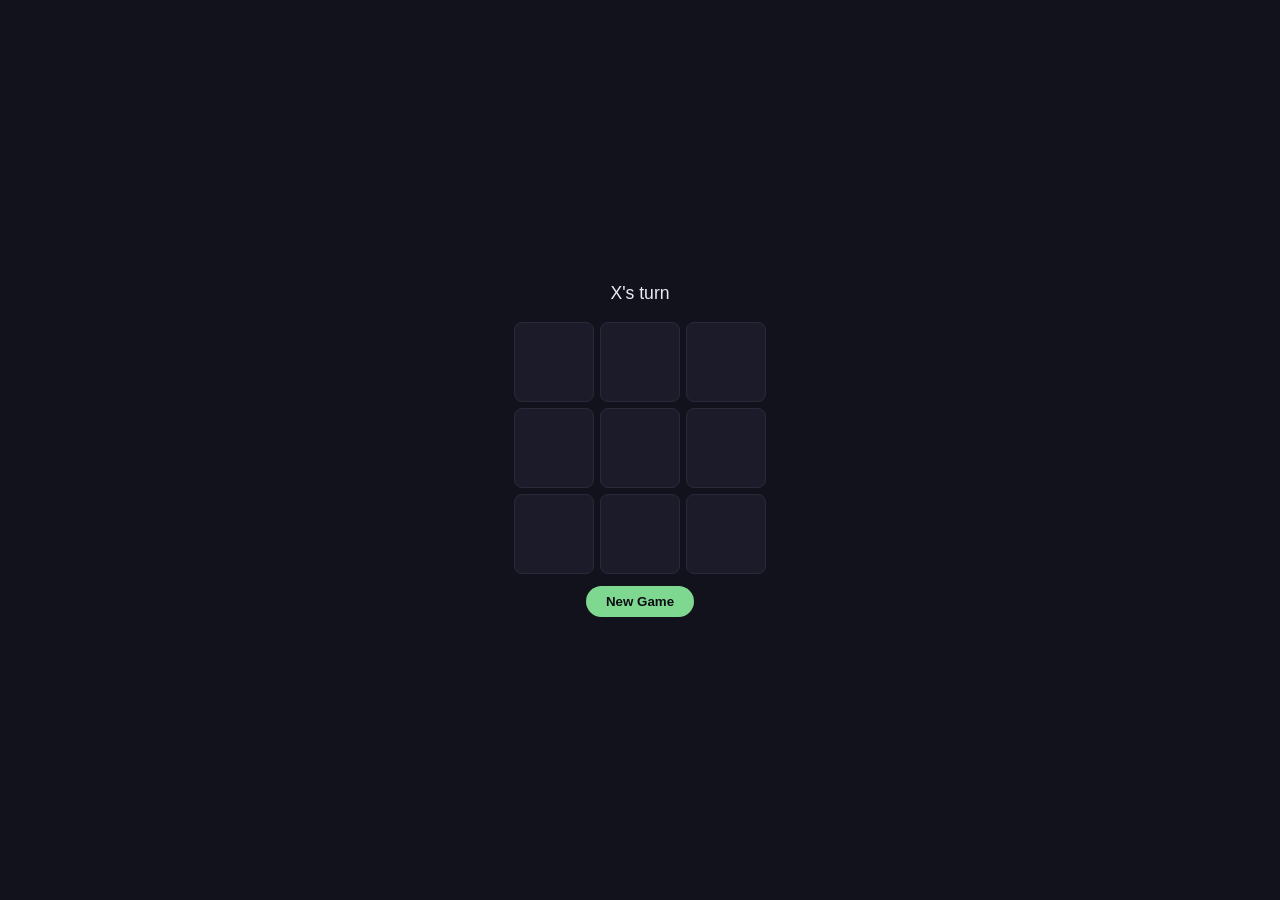
==== games/tictactoe/index.html @ f5b67174 "Initial game hub" ====
<!DOCTYPE html>
<html lang="en">
<head>
<meta charset="UTF-8" />
<meta name="viewport" content="width=device-width, initial-scale=1.0" />
<title>Tic-Tac-Toe</title>
<style>
  /* CUSTOMIZE ME: colors, board size, fonts */
  :root {
    --bg: #12121c;
    --cell: #1b1b29;
    --border: #2a2a3c;
    --x-color: #7fd88f;
    --o-color: #f05a5a;
    --text: #ebebf5;
  }
  * { box-sizing: border-box; }
  html, body {
    margin: 0;
    height: 100%;
    background: var(--bg);
    color: var(--text);
    font-family: -apple-system, BlinkMacSystemFont, "Segoe UI", Roboto, Arial, sans-serif;
    display: flex;
    flex-direction: column;
    align-items: center;
    justify-content: center;
    gap: 12px;
  }
  #status { font-size: 1.1rem; min-height: 1.5em; }
  #board {
    display: grid;
    grid-template-columns: repeat(3, 80px);
    grid-template-rows: repeat(3, 80px);
    gap: 6px;
  }
  .cell {
    background: var(--cell);
    border: 1px solid var(--border);
    border-radius: 8px;
    font-size: 2.5rem;
    font-weight: bold;
    display: flex;
    align-items: center;
    justify-content: center;
    cursor: pointer;
    user-select: none;
  }
  .cell.x { color: var(--x-color); }
  .cell.o { color: var(--o-color); }
  #reset {
    background: var(--x-color);
    color: #0c0c14;
    border: none;
    border-radius: 999px;
    padding: 8px 20px;
    font-weight: 600;
    cursor: pointer;
  }
</style>
</head>
<body>
  <div id="status">X's turn</div>
  <div id="board"></div>
  <button id="reset">New Game</button>

  <script>
    // Simple local two-player Tic-Tac-Toe. No frameworks, no build step.
    // CUSTOMIZE ME: change WIN_LINES for a bigger board, or add a computer
    // player by replacing the "O" click logic.
    const WIN_LINES = [
      [0, 1, 2], [3, 4, 5], [6, 7, 8], // rows
      [0, 3, 6], [1, 4, 7], [2, 5, 8], // columns
      [0, 4, 8], [2, 4, 6],           // diagonals
    ];

    let board = Array(9).fill(null);
    let current = "X";
    let gameOver = false;

    const boardEl = document.getElementById("board");
    const statusEl = document.getElementById("status");
    const resetEl = document.getElementById("reset");

    function checkWinner() {
      for (const [a, b, c] of WIN_LINES) {
        if (board[a] && board[a] === board[b] && board[a] === board[c]) {
          return { winner: board[a], line: [a, b, c] };
        }
      }
      if (board.every((cell) => cell !== null)) {
        return { winner: "draw", line: [] };
      }
      return null;
    }

    function render() {
      boardEl.innerHTML = "";
      board.forEach((value, i) => {
        const cellEl = document.createElement("div");
        cellEl.className = "cell" + (value ? " " + value.toLowerCase() : "");
        cellEl.textContent = value || "";
        cellEl.addEventListener("click", () => handleClick(i));
        boardEl.appendChild(cellEl);
      });
    }

    function handleClick(i) {
      if (gameOver || board[i]) return;
      board[i] = current;
      const result = checkWinner();
      render();
      if (result) {
        gameOver = true;
        statusEl.textContent =
          result.winner === "draw" ? "It's a draw!" : `${result.winner} wins!`;
        return;
      }
      current = current === "X" ? "O" : "X";
      statusEl.textContent = `${current}'s turn`;
    }

    resetEl.addEventListener("click", () => {
      board = Array(9).fill(null);
      current = "X";
      gameOver = false;
      statusEl.textContent = "X's turn";
      render();
    });

    render();
  </script>
</body>
</html>
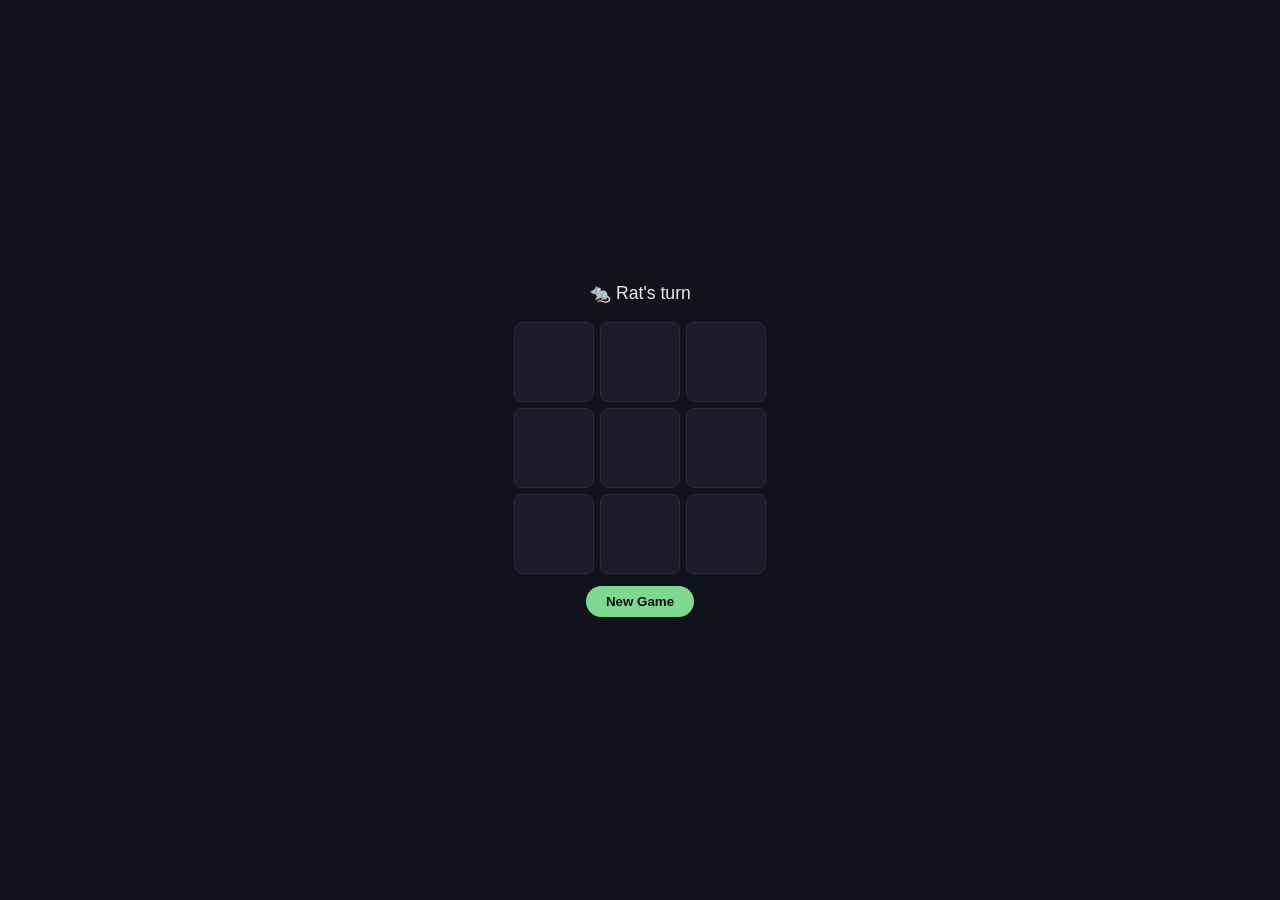
==== commit a1d285b9: "Add Racing tab, rename to Ratty Boi Racing, rat vs cat tic-tac-toe - New Racing tab embedding Ratty " ====
--- a/games/tictactoe/index.html
+++ b/games/tictactoe/index.html
@@ -60,7 +60,7 @@
 </style>
 </head>
 <body>
-  <div id="status">X's turn</div>
+  <div id="status">🐀 Rat's turn</div>
   <div id="board"></div>
   <button id="reset">New Game</button>
 
@@ -73,6 +73,9 @@
       [0, 3, 6], [1, 4, 7], [2, 5, 8], // columns
       [0, 4, 8], [2, 4, 6],           // diagonals
     ];
+
+    const FACES = { X: "🐀", O: "🐱" };
+    const NAMES = { X: "Rat", O: "Cat" };
 
     let board = Array(9).fill(null);
     let current = "X";
@@ -99,7 +102,7 @@
       board.forEach((value, i) => {
         const cellEl = document.createElement("div");
         cellEl.className = "cell" + (value ? " " + value.toLowerCase() : "");
-        cellEl.textContent = value || "";
+        cellEl.textContent = value ? FACES[value] : "";
         cellEl.addEventListener("click", () => handleClick(i));
         boardEl.appendChild(cellEl);
       });
@@ -113,18 +116,20 @@
       if (result) {
         gameOver = true;
         statusEl.textContent =
-          result.winner === "draw" ? "It's a draw!" : `${result.winner} wins!`;
+          result.winner === "draw"
+            ? "It's a draw!"
+            : `${FACES[result.winner]} ${NAMES[result.winner]} wins!`;
         return;
       }
       current = current === "X" ? "O" : "X";
-      statusEl.textContent = `${current}'s turn`;
+      statusEl.textContent = `${FACES[current]} ${NAMES[current]}'s turn`;
     }
 
     resetEl.addEventListener("click", () => {
       board = Array(9).fill(null);
       current = "X";
       gameOver = false;
-      statusEl.textContent = "X's turn";
+      statusEl.textContent = `${FACES[current]} ${NAMES[current]}'s turn`;
       render();
     });
 
